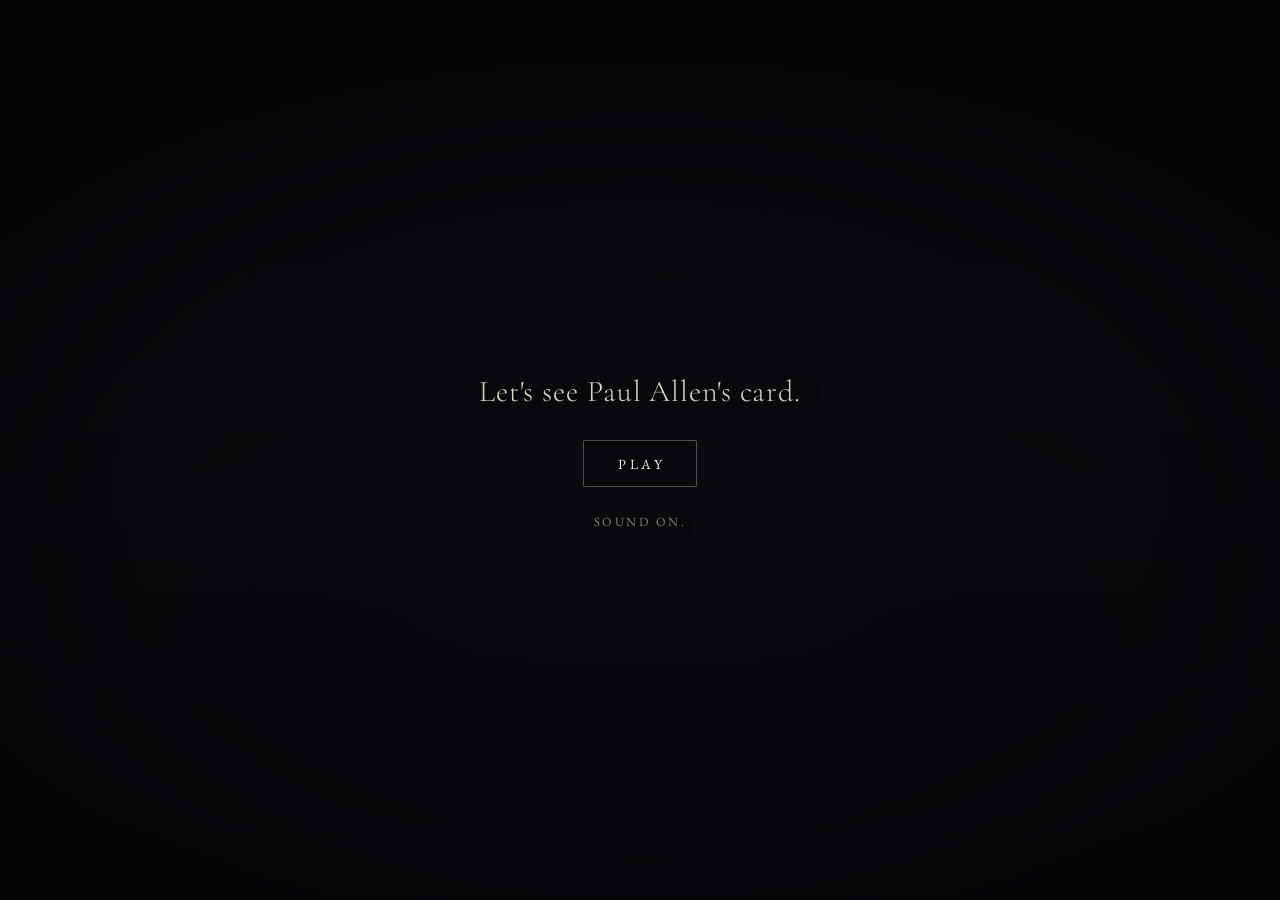
==== american-psycho/index.html @ 85da09e2 "feat: add american psycho card page under /american-psycho Co-authored-by: Cursor <cursoragent@curso" ====
<!doctype html>
<html lang="en">
  <head>
    <meta charset="utf-8" />
    <meta name="viewport" content="width=device-width, initial-scale=1, viewport-fit=cover" />

    <title>Tair Kaldybayev</title>
    <meta name="description" content="AI engineer and founder. One card, off-white, watermarked." />
    <meta name="theme-color" content="#0E0F12" />
    <meta name="color-scheme" content="dark" />

    <meta property="og:type" content="website" />
    <meta property="og:title" content="Tair Kaldybayev" />
    <meta property="og:description" content="AI engineer and founder. One card, off-white, watermarked." />
    <meta property="og:image" content="/american-psycho/og.png" />
    <meta property="og:image:width" content="1200" />
    <meta property="og:image:height" content="630" />
    <meta name="twitter:card" content="summary_large_image" />
    <meta name="twitter:title" content="Tair Kaldybayev" />
    <meta name="twitter:description" content="AI engineer and founder. One card, off-white, watermarked." />
    <meta name="twitter:image" content="/american-psycho/og.png" />

    <link rel="icon" href="/american-psycho/favicon.svg" type="image/svg+xml" />

    <!-- Self-hosted, latin subset. Preloaded so type never swaps mid-reveal. -->
    <link
      rel="preload"
      href="/american-psycho/fonts/cormorant-garamond-300-latin.woff2"
      as="font"
      type="font/woff2"
      crossorigin
    />
    <link
      rel="preload"
      href="/american-psycho/fonts/eb-garamond-latin.woff2"
      as="font"
      type="font/woff2"
      crossorigin
    />
    <link rel="preload" href="/american-psycho/media/office-plate.jpg" as="image" />

    <script type="module" crossorigin src="/american-psycho/assets/index-C55fyS6_.js"></script>
    <link rel="stylesheet" crossorigin href="/american-psycho/assets/style-DKvbEZ5T.css">
  </head>

  <!-- data-state is the only thing JS toggles on <body>:
       boot | gate | film | reveal | settle | idle -->
  <body data-state="boot">
    <a class="skip-link" href="#card-figure">Skip to the card</a>

    <main class="stage">
      <!-- The room. Original footage, shot for this page: an empty boardroom
           table at dusk. The film hands over to a defocused still of its own
           last frame once the card takes the centre. -->
      <div class="scene" aria-hidden="true">
        <!-- src is assigned by main.js, never here: a repeat visit, a
             reduced-motion visitor, or the OG renderer must never pay 3.5 MB
             for a film they are not going to watch. -->
        <video
          class="scene__film"
          id="film"
          playsinline
          preload="auto"
          disablepictureinpicture
          poster="/american-psycho/media/office-poster.jpg"
          data-src="/media/scene.mp4"
        ></video>
        <div class="scene__plate"></div>
        <div class="scene__grade"></div>
      </div>

      <div class="table">
        <!-- Decoy cards. Deliberately unreadable: geometry only, no words, ever. -->
        <div class="deck" id="deck" aria-hidden="true"></div>

        <figure class="card-wrap" id="card-figure">
          <div class="card-cast" aria-hidden="true"></div>

          <div class="card" id="card">
            <!-- Flattened layer: stock, texture, watermark, glare. Clipped to the card. -->
            <div class="card__stock" aria-hidden="true">
              <span class="card__mottle"></span>
              <span class="card__grain"></span>
              <span class="card__sheen"></span>
              <span class="card__bounce"></span>
              <span class="card__monogram" data-card="monogram"></span>
              <span class="card__grade"></span>
              <span class="card__glare"></span>
            </div>

            <!-- 3D layer: the printed matter, parallaxing above the stock. -->
            <div class="card__content" aria-hidden="true">
              <div class="layer layer--head">
                <p class="card__name" data-card="name"></p>
                <p class="card__title" data-card="title"></p>
              </div>
              <div class="layer layer--rule"><span class="card__rule"></span></div>
              <div class="layer layer--details">
                <ul class="card__details" data-card="details"></ul>
              </div>
              <div class="layer layer--mark">
                <span class="card__mark" data-card="mark"></span>
              </div>
            </div>
          </div>

          <figcaption class="visually-hidden" data-card="caption"></figcaption>
        </figure>
      </div>

      <p class="caption" id="caption" aria-live="polite" aria-atomic="true">
        <span class="caption__line" id="caption-line"></span>
      </p>

      <nav class="contact" id="contact" aria-label="Contact"></nav>
    </main>

    <!-- The gate. Browsers block autoplay; the click is the permission grant. -->
    <section class="gate" id="gate">
      <p class="gate__line">Let's see Paul Allen's card.</p>
      <button class="gate__button" id="gate-button" type="button">
        <span class="gate__button-label">Play</span>
      </button>
      <p class="gate__note" id="gate-note">Sound on.</p>
    </section>

    <button class="corner corner--skip" id="skip" type="button" hidden>Skip</button>
    <button class="corner corner--replay" id="replay" type="button" hidden>Replay</button>
    <button class="corner corner--sound" id="soundcheck" type="button" hidden>Play voiceover</button>

    <div class="crossfade" id="crossfade" aria-hidden="true"></div>

    <audio id="vo" preload="auto">
      <source src="/american-psycho/audio/vo.m4a" type="audio/mp4" />
    </audio>

    <!--
      No-JS fallback only. The live card is rendered from the CARD object in
      src/main.js — that is the single place to edit these details.
    -->
    <noscript>
      <div class="noscript-card">
        <h1>Tair Kaldybayev</h1>
        <p>AI Engineer &amp; Founder</p>
        <p>Qaldy AI &middot; Astana, KZ</p>
        <p>
          <a href="https://tairqaldy.xyz" rel="noopener">tairqaldy.xyz</a> &middot;
          <a href="https://github.com/tairqaldy" rel="noopener">github.com/tairqaldy</a>
        </p>
      </div>
    </noscript>
  </body>
</html>
---- american-psycho/assets/style-DKvbEZ5T.css ----
:root{--stage: #0e0f12;--stage-vig: #05060700;--card: #f2ede2;--card-top: #f9f5ed;--card-edge: #d9d1be;--card-edge-2: #cfc6b1;--card-edge-3: #c4baa4;--card-edge-lo: #b9af98;--ink: #16130f;--ink-soft: #6a6153;--ink-faint: #a79c86;--rule: #c9bfa8;--press-hi: rgba(255, 255, 255, .95);--press-lo: rgba(70, 58, 40, .42);--bounce-warm: rgba(255, 192, 128, .42);--bounce-cool: rgba(150, 178, 210, .28);--e-out: cubic-bezier(.16, 1, .3, 1);--e-land: cubic-bezier(.34, 1.4, .64, 1);--cw: clamp(300px, 74vw, 540px);--ch: calc(var(--cw) / 3.5 * 2);--u: calc(var(--cw) / 540);--radius: 3px;--f-display: "Cormorant Garamond", "Iowan Old Style", "Palatino Linotype", Palatino, "Times New Roman", serif;--f-text: "EB Garamond", "Iowan Old Style", "Palatino Linotype", Palatino, "Times New Roman", serif;--stage-ink: #9a9384;--stage-ink-hi: #ded6c4;--t-caption-in: .25s;--t-caption-out: .18s;--t-crossfade: .2s;--t-handover: 1.1s}@font-face{font-family:Cormorant Garamond;font-style:normal;font-weight:300;font-display:block;src:url(/american-psycho/fonts/cormorant-garamond-300-latin.woff2) format("woff2");unicode-range:U+0000-00FF,U+0131,U+0152-0153,U+02BB-02BC,U+02C6,U+02DA,U+02DC,U+0304,U+0308,U+0329,U+2000-206F,U+20AC,U+2122,U+2191,U+2193,U+2212,U+2215,U+FEFF,U+FFFD}@font-face{font-family:EB Garamond;font-style:normal;font-weight:400 500;font-display:block;src:url(/american-psycho/fonts/eb-garamond-latin.woff2) format("woff2");unicode-range:U+0000-00FF,U+0131,U+0152-0153,U+02BB-02BC,U+02C6,U+02DA,U+02DC,U+0304,U+0308,U+0329,U+2000-206F,U+20AC,U+2122,U+2191,U+2193,U+2212,U+2215,U+FEFF,U+FFFD}*,*:before,*:after{box-sizing:border-box}html,body{height:100%}body{margin:0;overflow:hidden;background:var(--stage);color:var(--stage-ink);font-family:var(--f-text);font-size:16px;-webkit-font-smoothing:antialiased;text-rendering:optimizeLegibility}:focus-visible{outline:2px solid var(--card);outline-offset:3px;border-radius:1px}.visually-hidden{position:absolute;width:1px;height:1px;margin:-1px;padding:0;overflow:hidden;clip:rect(0 0 0 0);clip-path:inset(50%);white-space:nowrap;border:0}.skip-link{position:absolute;left:50%;top:0;translate:-50% -120%;z-index:60;padding:10px 18px;background:var(--card);color:var(--ink);font-size:14px;text-decoration:none;border-radius:2px}.skip-link:focus-visible{translate:-50% 12px}.scene{position:fixed;inset:0;z-index:0;overflow:hidden;background:#0a0b0e}.scene__film,.scene__plate,.scene__grade{position:absolute;inset:0;pointer-events:none}.scene__film{width:100%;height:100%;object-fit:cover;object-position:center 58%;opacity:0;transition:opacity var(--t-handover) var(--e-out),filter var(--t-handover) var(--e-out),transform var(--t-handover) var(--e-out)}.scene__plate{display:none}.scene__grade{background:radial-gradient(64% 52% at 50% 56%,#0000,#06070980 66%,#030406eb),linear-gradient(to bottom,#08090c9e,#08090c0f 42%,#050609ad)}.scene__grade:after{content:"";position:absolute;inset:0;background:radial-gradient(44% 38% at 50% 50%,#04050829,#030407a3);opacity:0;transition:opacity var(--t-handover) var(--e-out)}body[data-state=settle] .scene__grade:after,body[data-state=idle] .scene__grade:after{opacity:1}body[data-state=boot] .scene__plate,body[data-state=gate] .scene__plate{opacity:.42}body[data-state=film] .scene__film,body[data-state=reveal] .scene__film{opacity:1}body[data-state=settle] .scene__film,body[data-state=idle] .scene__film{opacity:1;filter:blur(15px) saturate(.95);transform:scale(1.14)}body.filmless .scene__film{display:none}body.filmless[data-state=film] .scene__plate,body.filmless[data-state=reveal] .scene__plate{opacity:1}.stage{position:fixed;inset:0;display:grid;place-items:center}.table{position:relative;z-index:2;width:var(--cw);height:var(--ch);display:grid;place-items:center;translate:0 clamp(40px,10vh,104px);transition:translate .9s var(--e-out)}body[data-state=settle] .table,body[data-state=idle] .table{translate:0 0}body[data-state=settle] .table{transition-delay:.6s}body[data-state=boot] .card-wrap,body[data-state=gate] .card-wrap{opacity:0}body[data-state=film],body[data-state=reveal]{--present: .92}body[data-state=settle],body[data-state=idle],body[data-state=gate],body[data-state=boot]{--present: 1}body[data-state=idle] .deck{display:none}.caption{position:fixed;left:0;right:0;bottom:max(7vh,58px);z-index:3;margin:0;text-align:center;pointer-events:none;padding:0 24px}.caption__line{display:inline-block;font-family:var(--f-text);font-weight:400;font-size:clamp(15px,2.1vw,19px);letter-spacing:.14em;color:#cfc6b1;text-shadow:0 1px 14px rgba(0,0,0,.85),0 0 40px rgba(0,0,0,.7);opacity:0;translate:0 4px;transition:opacity var(--t-caption-out) var(--e-out),translate var(--t-caption-out) var(--e-out)}.caption__line.is-on{opacity:1;translate:0 0;transition-duration:var(--t-caption-in)}.contact{position:absolute;left:0;right:0;top:calc(50% + var(--ch) / 2 + 40px);z-index:3;display:flex;gap:clamp(16px,3vw,30px);justify-content:center;flex-wrap:wrap;padding:0 24px;opacity:0;translate:0 6px;pointer-events:none;transition:opacity .7s var(--e-out),translate .7s var(--e-out)}body[data-state=idle] .contact{opacity:1;translate:0 0;pointer-events:auto}body.has-caption .contact{opacity:0;pointer-events:none;transition-duration:var(--t-caption-in)}.contact a{font-family:var(--f-text);font-size:clamp(11px,2.9vw,13px);letter-spacing:clamp(.14em,.6vw,.22em);text-transform:uppercase;color:var(--stage-ink);text-decoration:none;padding:6px 2px;border-bottom:1px solid transparent;text-shadow:0 1px 12px rgba(0,0,0,.8);transition:color .26s var(--e-out),border-color .26s var(--e-out)}.contact a:hover,.contact a:focus-visible{color:var(--stage-ink-hi);border-bottom-color:#ded6c473}.gate{position:fixed;inset:0;z-index:20;display:grid;place-content:center;justify-items:center;gap:26px;padding:24px;text-align:center;opacity:1;transition:opacity .42s var(--e-out)}body:not([data-state=gate]) .gate{opacity:0;pointer-events:none;visibility:hidden;transition:opacity .42s var(--e-out),visibility 0s linear .42s}body[data-state=boot] .gate{opacity:0;transition:none}.gate__line{margin:0;max-width:26ch;font-family:var(--f-display);font-weight:300;font-size:clamp(21px,3.4vw,30px);line-height:1.45;letter-spacing:.03em;color:var(--stage-ink-hi);text-shadow:0 2px 24px rgba(0,0,0,.9)}.gate__button{appearance:none;cursor:pointer;background:#0a0b0e59;border:1px solid rgba(222,214,196,.34);border-radius:2px;color:var(--card);font-family:var(--f-text);font-size:14px;letter-spacing:.26em;text-transform:uppercase;padding:14px 30px 13px 34px;backdrop-filter:blur(3px);transition:background-color .3s var(--e-out),border-color .3s var(--e-out),color .3s var(--e-out)}.gate__button:hover,.gate__button:focus-visible{background:#f2ede217;border-color:#f2ede29e}.gate__button[data-busy=true]{cursor:progress;color:var(--stage-ink)}.gate__note{margin:0;font-size:12.5px;letter-spacing:.2em;text-transform:uppercase;color:#9a9384d9;text-shadow:0 1px 14px rgba(0,0,0,.9)}.corner{position:fixed;z-index:30;appearance:none;cursor:pointer;background:transparent;border:0;padding:10px 12px;font-family:var(--f-text);font-size:12px;letter-spacing:.24em;text-transform:uppercase;color:#9a93848c;text-shadow:0 1px 12px rgba(0,0,0,.85);transition:color .26s var(--e-out),opacity .4s var(--e-out)}.corner:hover,.corner:focus-visible{color:var(--stage-ink-hi)}.corner[hidden]{display:none}.corner--skip,.corner--replay{right:max(14px,env(safe-area-inset-right));bottom:max(14px,env(safe-area-inset-bottom))}.corner--sound{left:max(14px,env(safe-area-inset-left));bottom:max(14px,env(safe-area-inset-bottom))}.crossfade{position:fixed;inset:0;z-index:50;background:#06070a;opacity:0;pointer-events:none;transition:opacity var(--t-crossfade) linear}body.crossing .crossfade{opacity:1}.noscript-card{position:fixed;inset:0;display:grid;place-content:center;text-align:center;gap:8px;color:var(--card);font-family:var(--f-text);letter-spacing:.14em;z-index:70;background:var(--stage)}.noscript-card h1{font-family:var(--f-display);font-weight:300;letter-spacing:.28em;text-transform:uppercase;font-size:26px;margin:0 0 4px}.noscript-card p{margin:0;font-size:13px;text-transform:uppercase;color:var(--stage-ink)}.noscript-card a{color:var(--stage-ink-hi)}@media(prefers-reduced-motion:reduce){*,*:before,*:after{animation-duration:1ms!important;animation-iteration-count:1!important;transition-duration:1ms!important;scroll-behavior:auto!important}.caption__line{translate:none}.table{translate:0 0}.scene__film{display:none}}.card-wrap{--rx: 0;--ry: 0;--mag: 0;--scale: 1;--gx: 50%;--gy: 22%;position:relative;z-index:2;width:var(--cw);height:var(--ch);margin:0;scale:var(--present, 1);transition:scale .9s var(--e-out)}body[data-state=settle] .card-wrap{transition-delay:.6s}.card-cast{position:absolute;left:50%;top:50%;width:108%;height:104%;margin:-52% 0 0 -54%;z-index:0;pointer-events:none;border-radius:50%;background:radial-gradient(52% 48% at 50% 50%,#000000b8,#0000006b 46%,#0000 74%);filter:blur(calc(16px + var(--mag) * 8px));opacity:calc(.62 + var(--mag) * .16);transform:translate(calc(var(--ry) * -1.1px),calc(16px + var(--rx) * 1.1px))}.card{--edge-dx: calc(var(--ry) * -.07px);--edge-dy: calc(var(--rx) * .07px);position:relative;z-index:1;width:100%;height:100%;border-radius:var(--radius);background:linear-gradient(158deg,var(--card-top) 0%,var(--card) 56%,#e9e2d3 100%);transform-style:preserve-3d;transform:perspective(1400px) rotateX(calc(var(--rx) * 1deg)) rotateY(calc(var(--ry) * 1deg)) scale(var(--scale));box-shadow:calc(var(--edge-dx) * 1) calc(1px + var(--edge-dy) * 1) 0 0 var(--card-edge),calc(var(--edge-dx) * 2) calc(2px + var(--edge-dy) * 2) 0 0 var(--card-edge),calc(var(--edge-dx) * 3) calc(3px + var(--edge-dy) * 3) 0 0 var(--card-edge-2),calc(var(--edge-dx) * 4) calc(4px + var(--edge-dy) * 4) 0 0 var(--card-edge-3),calc(var(--edge-dx) * 5) calc(5px + var(--edge-dy) * 5) 0 0 var(--card-edge-lo),calc(var(--ry) * -.35px) calc(7px + var(--rx) * .35px) 14px -5px #0404068c,calc(var(--ry) * -.9px) calc(20px + var(--rx) * .9px) calc(34px + var(--mag) * 24px) -8px #03030599}.card.is-tilting{will-change:transform}.card__stock{position:absolute;inset:0;border-radius:var(--radius);overflow:hidden;pointer-events:none}.card__stock>*{position:absolute;inset:0;display:block}.card__stock:after{content:"";position:absolute;inset:0;border-radius:var(--radius);box-shadow:inset 0 1px #ffffff9e,inset 1px 0 #ffffff4d,inset -1px 0 #7a6a5024,inset 0 -1px #7a6a5033,inset 0 0 22px #7a6a5012;pointer-events:none}.card__mottle{background:radial-gradient(40% 54% at 20% 26%,rgba(146,128,96,.07),transparent 70%),radial-gradient(46% 42% at 80% 70%,rgba(146,128,96,.06),transparent 72%),radial-gradient(54% 46% at 8% 84%,rgba(138,121,92,.05),transparent 74%),radial-gradient(34% 40% at 66% 12%,rgba(150,132,100,.045),transparent 70%);mix-blend-mode:multiply}.card__grain{background-image:url("data:image/svg+xml,%3Csvg%20xmlns%3D%27http%3A%2F%2Fwww.w3.org%2F2000%2Fsvg%27%20width%3D%27220%27%20height%3D%27220%27%3E%3Cfilter%20id%3D%27n%27%3E%3CfeTurbulence%20type%3D%27fractalNoise%27%20baseFrequency%3D%270.8%27%20numOctaves%3D%273%27%20stitchTiles%3D%27stitch%27%2F%3E%3CfeColorMatrix%20type%3D%27saturate%27%20values%3D%270%27%2F%3E%3C%2Ffilter%3E%3Crect%20width%3D%27100%25%27%20height%3D%27100%25%27%20filter%3D%27url(%23n)%27%2F%3E%3C%2Fsvg%3E");background-size:220px 220px;opacity:.05;mix-blend-mode:multiply}.card__sheen{background:radial-gradient(118% 92% at 15% 4%,#ffffffd9,#fff0 56%);opacity:.5}.card__bounce{background:radial-gradient(74% 96% at 50% 124%,var(--bounce-warm),transparent 58%),radial-gradient(92% 74% at 8% -14%,var(--bounce-cool),transparent 56%);mix-blend-mode:screen;opacity:calc(.18 + var(--mag) * .12)}.card__grade{background:linear-gradient(172deg,#2c2a323d,#2c2a3230 44%,#261c101f);mix-blend-mode:multiply}.card__monogram{inset:50% auto auto 50%;width:auto;height:auto;transform:translate(-50%,-50%) rotate(-18deg);font-family:var(--f-display);font-weight:300;font-size:calc(164 * var(--u));line-height:1;letter-spacing:.06em;color:var(--ink);opacity:calc(.011 + var(--mag) * .045);mix-blend-mode:multiply;white-space:nowrap;user-select:none}.card__glare{background:radial-gradient(circle at var(--gx) var(--gy),rgba(255,255,255,.5),rgba(255,255,255,0) 45%);mix-blend-mode:soft-light;opacity:calc(var(--mag) * .9)}.card__content{position:absolute;inset:0;padding:calc(26 * var(--u)) calc(36 * var(--u)) calc(24 * var(--u));display:flex;flex-direction:column;align-items:center;transform-style:preserve-3d;pointer-events:none}.layer{transform-style:preserve-3d;width:100%}.layer--head{transform:translateZ(14px);margin-top:calc(50 * var(--u));text-align:center}.layer--rule{transform:translateZ(10px);margin-top:calc(18 * var(--u));text-align:center}.layer--details{transform:translateZ(6px);margin-top:auto}.layer--mark{transform:translateZ(6px);text-align:right;margin-top:calc(11 * var(--u))}.card__name{margin:0;font-family:var(--f-display);font-weight:300;font-size:calc(22 * var(--u));text-transform:uppercase;letter-spacing:.28em;text-indent:.28em;line-height:1.1;color:var(--ink);text-shadow:0 1px 0 var(--press-hi),0 1.5px 1px rgba(255,255,255,.3),0 -1px 0 var(--press-lo),0 -1.5px 2px rgba(70,58,40,.3)}.card__title{margin:calc(9 * var(--u)) 0 0;font-family:var(--f-text);font-weight:500;font-size:calc(9 * var(--u));text-transform:uppercase;letter-spacing:.34em;text-indent:.34em;line-height:1.2;color:var(--ink-soft);text-shadow:0 .5px 0 var(--press-hi),0 -.5px 0 rgba(70,58,40,.34)}.card__rule{display:inline-block;width:calc(var(--cw) * .32);height:1px;background:var(--rule);box-shadow:0 1px #ffffff80,0 -.5px #463a2838}.card__details{list-style:none;margin:0;padding:0;display:grid;grid-template-columns:1fr 1fr;gap:calc(7 * var(--u)) calc(18 * var(--u))}.card__details li{font-family:var(--f-text);font-weight:400;font-size:calc(7.5 * var(--u));letter-spacing:.2em;line-height:1.2;color:var(--ink-soft);text-transform:uppercase;text-shadow:0 .5px 0 var(--press-hi),0 -.5px 0 rgba(70,58,40,.26);white-space:nowrap}.card__details li:nth-child(2n){text-align:right}.card__mark{font-family:var(--f-text);font-weight:400;font-size:calc(6 * var(--u));letter-spacing:.3em;color:var(--ink-faint);text-transform:uppercase;text-shadow:0 .5px 0 rgba(255,255,255,.75)}body.dealing .card-wrap{animation:card-in .9s var(--e-out) 5.5s both}body.dealing .card__name{animation:letters-in .9s var(--e-out) 5.5s both}body.dealing .card__title{animation:letters-in-sm .8s var(--e-out) 5.75s both}body.dealing .layer--rule,body.dealing .layer--details,body.dealing .layer--mark{animation:ink-in .7s var(--e-out) 5.9s both}@keyframes card-in{0%{opacity:0;translate:0 92px;filter:blur(12px)}to{opacity:1;translate:0 0;filter:blur(0)}}@keyframes letters-in{0%{opacity:0;letter-spacing:.6em;text-indent:.6em}to{opacity:1;letter-spacing:.28em;text-indent:.28em}}@keyframes letters-in-sm{0%{opacity:0;letter-spacing:.62em;text-indent:.62em}to{opacity:1;letter-spacing:.34em;text-indent:.34em}}@keyframes ink-in{0%{opacity:0}to{opacity:1}}.deck{position:absolute;inset:0;z-index:1;pointer-events:none}.decoy{position:absolute;inset:0;opacity:0}.decoy__body{position:absolute;inset:0;border-radius:var(--radius);background:linear-gradient(158deg,var(--card-top),var(--card) 58%,#e4ddcd);box-shadow:inset 0 1px #ffffff80,0 1px 0 var(--card-edge),0 2px 0 var(--card-edge-2),0 3px 0 var(--card-edge-3),0 4px 0 var(--card-edge-lo),0 16px 30px -10px #030305a8;padding:calc(30 * var(--u)) calc(36 * var(--u)) calc(24 * var(--u));display:flex;flex-direction:column;align-items:center}.decoy__body:after{content:"";position:absolute;inset:0;border-radius:var(--radius);background:linear-gradient(172deg,#2c2a3257,#2c2a3242 44%,#261c102e);mix-blend-mode:multiply;pointer-events:none}.decoy .bar{display:block;height:calc(4 * var(--u));border-radius:1px;background:var(--ink-soft);opacity:.55}.decoy .bar--name{height:calc(9 * var(--u));width:46%;margin-top:calc(42 * var(--u));opacity:.72}.decoy .bar--title{width:30%;height:calc(4 * var(--u));margin-top:calc(12 * var(--u))}.decoy .bar--rule{width:calc(var(--cw) * .32);height:1px;background:var(--rule);opacity:1;margin-top:calc(16 * var(--u))}.decoy .decoy__grid{margin-top:auto;width:100%;display:grid;grid-template-columns:1fr 1fr;gap:calc(8 * var(--u)) calc(18 * var(--u))}.decoy .decoy__grid .bar{height:calc(3.5 * var(--u))}.decoy .decoy__grid .bar:nth-child(1){width:52%}.decoy .decoy__grid .bar:nth-child(2){width:46%;justify-self:end}.decoy .decoy__grid .bar:nth-child(3){width:68%}.decoy .decoy__grid .bar:nth-child(4){width:74%;justify-self:end}body.dealing .decoy[data-i="1"]{animation:deal-left .64s var(--e-land) .3s both}body.dealing .decoy[data-i="2"]{animation:deal-right .64s var(--e-land) 1.1s both}body.dealing .decoy[data-i="3"]{animation:deal-bottom .64s var(--e-land) 1.9s both}body.dealing .decoy[data-i="4"]{animation:deal-top .64s var(--e-land) 2.7s both}body.dealing .decoy__body{animation:decoy-out .6s var(--e-out) 8s both}@keyframes deal-left{0%{opacity:0;transform:translate3d(-78vw,-6%,0) rotate(-26deg) scale(1.04);filter:blur(10px)}55%{opacity:1}to{opacity:1;transform:translate3d(-13%,-7%,0) rotate(-8deg) scale(1);filter:blur(6px)}}@keyframes deal-right{0%{opacity:0;transform:translate3d(78vw,4%,0) rotate(24deg) scale(1.04);filter:blur(10px)}55%{opacity:1}to{opacity:1;transform:translate3d(12%,-3%,0) rotate(5deg) scale(1);filter:blur(5px)}}@keyframes deal-bottom{0%{opacity:0;transform:translate3d(6%,90vh,0) rotate(-14deg) scale(1.04);filter:blur(10px)}55%{opacity:1}to{opacity:1;transform:translate3d(-5%,6%,0) rotate(-3deg) scale(1);filter:blur(4px)}}@keyframes deal-top{0%{opacity:0;transform:translate3d(-4%,-90vh,0) rotate(16deg) scale(1.04);filter:blur(10px)}55%{opacity:1}to{opacity:1;transform:translate3d(4%,3%,0) rotate(2deg) scale(1);filter:blur(3px)}}@keyframes decoy-out{0%{opacity:1;translate:0 0}to{opacity:0;translate:0 40px}}@media(prefers-reduced-motion:reduce){.card{box-shadow:inset 0 1px #ffffff80,0 1px 0 var(--card-edge),0 2px 0 var(--card-edge),0 3px 0 var(--card-edge-2),0 4px 0 var(--card-edge-3),0 5px 0 var(--card-edge-lo),0 8px 18px -6px #04040680,0 26px 44px -10px #0303059e}}
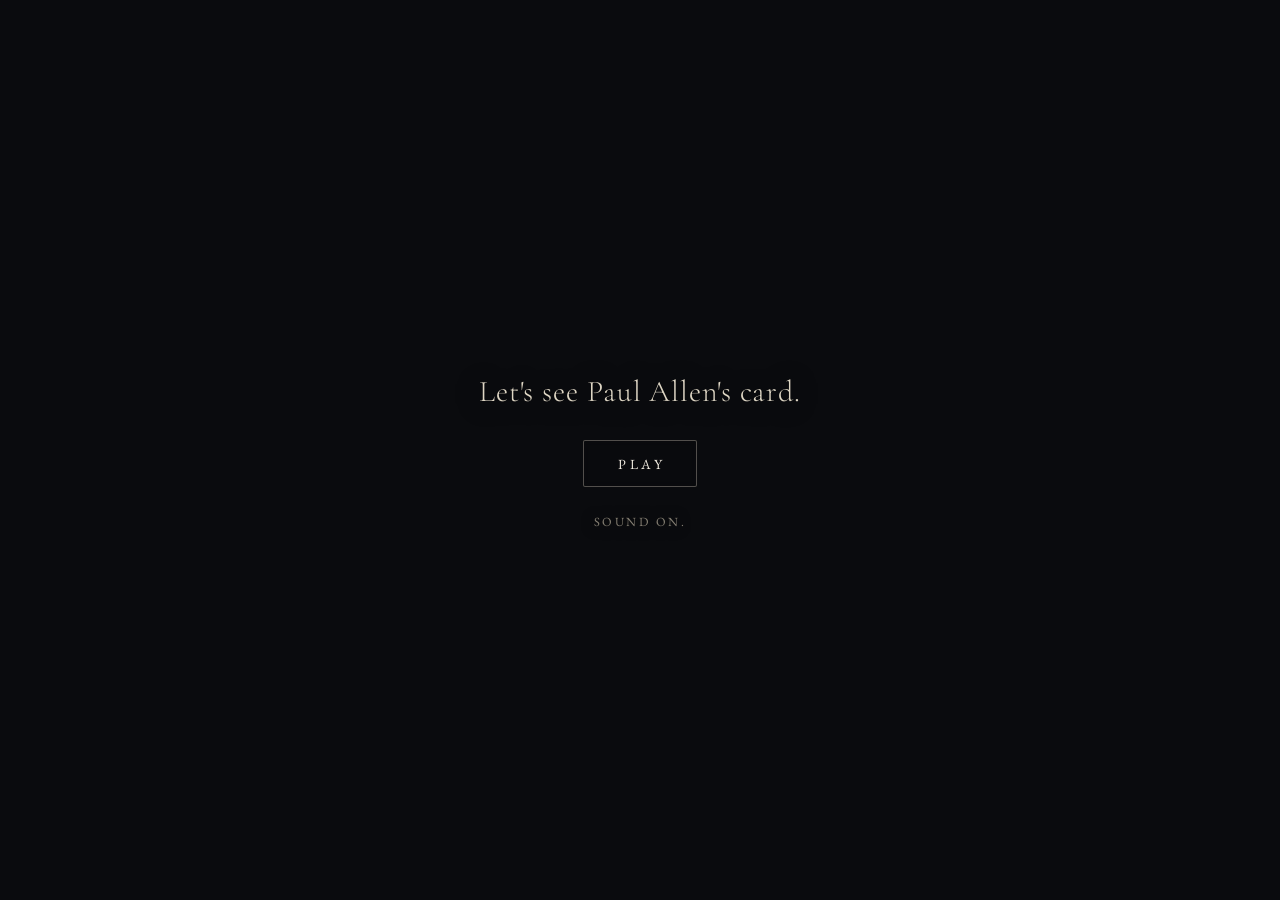
==== commit b5ff76df: "fix: remove decoy cards and wait for full video playthrough Co-authored-by: Cursor <cursoragent@curs" ====
--- a/american-psycho/index.html
+++ b/american-psycho/index.html
@@ -39,8 +39,8 @@
     />
     <link rel="preload" href="/american-psycho/media/office-plate.jpg" as="image" />
 
-    <script type="module" crossorigin src="/american-psycho/assets/index-C55fyS6_.js"></script>
-    <link rel="stylesheet" crossorigin href="/american-psycho/assets/style-DKvbEZ5T.css">
+    <script type="module" crossorigin src="/american-psycho/assets/index-B32wfR-J.js"></script>
+    <link rel="stylesheet" crossorigin href="/american-psycho/assets/style-C6-Zu07T.css">
   </head>
 
   <!-- data-state is the only thing JS toggles on <body>:
--- a/american-psycho/assets/style-C6-Zu07T.css
+++ b/american-psycho/assets/style-C6-Zu07T.css
@@ -0,0 +1 @@
+:root{--stage: #0e0f12;--stage-vig: #05060700;--card: #f2ede2;--card-top: #f9f5ed;--card-edge: #d9d1be;--card-edge-2: #cfc6b1;--card-edge-3: #c4baa4;--card-edge-lo: #b9af98;--ink: #16130f;--ink-soft: #6a6153;--ink-faint: #a79c86;--rule: #c9bfa8;--press-hi: rgba(255, 255, 255, .95);--press-lo: rgba(70, 58, 40, .42);--bounce-warm: rgba(255, 192, 128, .42);--bounce-cool: rgba(150, 178, 210, .28);--e-out: cubic-bezier(.16, 1, .3, 1);--e-land: cubic-bezier(.34, 1.4, .64, 1);--cw: clamp(300px, 74vw, 540px);--ch: calc(var(--cw) / 3.5 * 2);--u: calc(var(--cw) / 540);--radius: 3px;--f-display: "Cormorant Garamond", "Iowan Old Style", "Palatino Linotype", Palatino, "Times New Roman", serif;--f-text: "EB Garamond", "Iowan Old Style", "Palatino Linotype", Palatino, "Times New Roman", serif;--stage-ink: #9a9384;--stage-ink-hi: #ded6c4;--t-caption-in: .25s;--t-caption-out: .18s;--t-crossfade: .2s;--t-handover: 1.1s}@font-face{font-family:Cormorant Garamond;font-style:normal;font-weight:300;font-display:block;src:url(/american-psycho/fonts/cormorant-garamond-300-latin.woff2) format("woff2");unicode-range:U+0000-00FF,U+0131,U+0152-0153,U+02BB-02BC,U+02C6,U+02DA,U+02DC,U+0304,U+0308,U+0329,U+2000-206F,U+20AC,U+2122,U+2191,U+2193,U+2212,U+2215,U+FEFF,U+FFFD}@font-face{font-family:EB Garamond;font-style:normal;font-weight:400 500;font-display:block;src:url(/american-psycho/fonts/eb-garamond-latin.woff2) format("woff2");unicode-range:U+0000-00FF,U+0131,U+0152-0153,U+02BB-02BC,U+02C6,U+02DA,U+02DC,U+0304,U+0308,U+0329,U+2000-206F,U+20AC,U+2122,U+2191,U+2193,U+2212,U+2215,U+FEFF,U+FFFD}*,*:before,*:after{box-sizing:border-box}html,body{height:100%}body{margin:0;overflow:hidden;background:var(--stage);color:var(--stage-ink);font-family:var(--f-text);font-size:16px;-webkit-font-smoothing:antialiased;text-rendering:optimizeLegibility}:focus-visible{outline:2px solid var(--card);outline-offset:3px;border-radius:1px}.visually-hidden{position:absolute;width:1px;height:1px;margin:-1px;padding:0;overflow:hidden;clip:rect(0 0 0 0);clip-path:inset(50%);white-space:nowrap;border:0}.skip-link{position:absolute;left:50%;top:0;translate:-50% -120%;z-index:60;padding:10px 18px;background:var(--card);color:var(--ink);font-size:14px;text-decoration:none;border-radius:2px}.skip-link:focus-visible{translate:-50% 12px}.scene{position:fixed;inset:0;z-index:0;overflow:hidden;background:#0a0b0e}.scene__film,.scene__plate,.scene__grade{position:absolute;inset:0;pointer-events:none}.scene__film{width:100%;height:100%;object-fit:cover;object-position:center 58%;opacity:0;transition:opacity var(--t-handover) var(--e-out),filter var(--t-handover) var(--e-out),transform var(--t-handover) var(--e-out)}.scene__plate{display:none}.scene__grade{background:transparent;transition:background var(--t-handover) var(--e-out)}body[data-state=settle] .scene__grade,body[data-state=idle] .scene__grade{background:radial-gradient(64% 52% at 50% 56%,#0000,#06070980 66%,#030406eb),linear-gradient(to bottom,#08090c9e,#08090c0f 42%,#050609ad)}.scene__grade:after{content:"";position:absolute;inset:0;background:radial-gradient(44% 38% at 50% 50%,#04050829,#030407a3);opacity:0;transition:opacity var(--t-handover) var(--e-out)}body[data-state=settle] .scene__grade:after,body[data-state=idle] .scene__grade:after{opacity:1}body[data-state=boot] .scene__plate,body[data-state=gate] .scene__plate{opacity:.42}body[data-state=film] .scene__film,body[data-state=reveal] .scene__film{opacity:1}body[data-state=settle] .scene__film,body[data-state=idle] .scene__film{opacity:1;filter:blur(15px) saturate(.95);transform:scale(1.14)}body.filmless .scene__film{display:none}body.filmless[data-state=film] .scene__plate,body.filmless[data-state=reveal] .scene__plate{opacity:1}.stage{position:fixed;inset:0;display:grid;place-items:center}.table{position:relative;z-index:2;width:var(--cw);height:var(--ch);display:grid;place-items:center;translate:0 clamp(40px,10vh,104px);transition:translate .9s var(--e-out)}body[data-state=settle] .table,body[data-state=idle] .table{translate:0 0}body[data-state=settle] .table{transition-delay:.6s}body[data-state=boot] .card-wrap,body[data-state=gate] .card-wrap{opacity:0}body[data-state=film],body[data-state=reveal]{--present: .92}body[data-state=settle],body[data-state=idle],body[data-state=gate],body[data-state=boot]{--present: 1}body[data-state=idle] .deck{display:none}.caption{position:fixed;left:0;right:0;bottom:max(7vh,58px);z-index:3;margin:0;text-align:center;pointer-events:none;padding:0 24px}.caption__line{display:inline-block;font-family:var(--f-text);font-weight:400;font-size:clamp(15px,2.1vw,19px);letter-spacing:.14em;color:#cfc6b1;text-shadow:0 1px 14px rgba(0,0,0,.85),0 0 40px rgba(0,0,0,.7);opacity:0;translate:0 4px;transition:opacity var(--t-caption-out) var(--e-out),translate var(--t-caption-out) var(--e-out)}.caption__line.is-on{opacity:1;translate:0 0;transition-duration:var(--t-caption-in)}.contact{position:absolute;left:0;right:0;top:calc(50% + var(--ch) / 2 + 40px);z-index:3;display:flex;gap:clamp(16px,3vw,30px);justify-content:center;flex-wrap:wrap;padding:0 24px;opacity:0;translate:0 6px;pointer-events:none;transition:opacity .7s var(--e-out),translate .7s var(--e-out)}body[data-state=idle] .contact{opacity:1;translate:0 0;pointer-events:auto}body.has-caption .contact{opacity:0;pointer-events:none;transition-duration:var(--t-caption-in)}.contact a{font-family:var(--f-text);font-size:clamp(11px,2.9vw,13px);letter-spacing:clamp(.14em,.6vw,.22em);text-transform:uppercase;color:var(--stage-ink);text-decoration:none;padding:6px 2px;border-bottom:1px solid transparent;text-shadow:0 1px 12px rgba(0,0,0,.8);transition:color .26s var(--e-out),border-color .26s var(--e-out)}.contact a:hover,.contact a:focus-visible{color:var(--stage-ink-hi);border-bottom-color:#ded6c473}.gate{position:fixed;inset:0;z-index:20;display:grid;place-content:center;justify-items:center;gap:26px;padding:24px;text-align:center;opacity:1;transition:opacity .42s var(--e-out)}body:not([data-state=gate]) .gate{opacity:0;pointer-events:none;visibility:hidden;transition:opacity .42s var(--e-out),visibility 0s linear .42s}body[data-state=boot] .gate{opacity:0;transition:none}.gate__line{margin:0;max-width:26ch;font-family:var(--f-display);font-weight:300;font-size:clamp(21px,3.4vw,30px);line-height:1.45;letter-spacing:.03em;color:var(--stage-ink-hi);text-shadow:0 2px 24px rgba(0,0,0,.9)}.gate__button{appearance:none;cursor:pointer;background:#0a0b0e59;border:1px solid rgba(222,214,196,.34);border-radius:2px;color:var(--card);font-family:var(--f-text);font-size:14px;letter-spacing:.26em;text-transform:uppercase;padding:14px 30px 13px 34px;backdrop-filter:blur(3px);transition:background-color .3s var(--e-out),border-color .3s var(--e-out),color .3s var(--e-out)}.gate__button:hover,.gate__button:focus-visible{background:#f2ede217;border-color:#f2ede29e}.gate__button[data-busy=true]{cursor:progress;color:var(--stage-ink)}.gate__note{margin:0;font-size:12.5px;letter-spacing:.2em;text-transform:uppercase;color:#9a9384d9;text-shadow:0 1px 14px rgba(0,0,0,.9)}.corner{position:fixed;z-index:30;appearance:none;cursor:pointer;background:transparent;border:0;padding:10px 12px;font-family:var(--f-text);font-size:12px;letter-spacing:.24em;text-transform:uppercase;color:#9a93848c;text-shadow:0 1px 12px rgba(0,0,0,.85);transition:color .26s var(--e-out),opacity .4s var(--e-out)}.corner:hover,.corner:focus-visible{color:var(--stage-ink-hi)}.corner[hidden]{display:none}.corner--skip,.corner--replay{right:max(14px,env(safe-area-inset-right));bottom:max(14px,env(safe-area-inset-bottom))}.corner--sound{left:max(14px,env(safe-area-inset-left));bottom:max(14px,env(safe-area-inset-bottom))}.crossfade{position:fixed;inset:0;z-index:50;background:#06070a;opacity:0;pointer-events:none;transition:opacity var(--t-crossfade) linear}body.crossing .crossfade{opacity:1}.noscript-card{position:fixed;inset:0;display:grid;place-content:center;text-align:center;gap:8px;color:var(--card);font-family:var(--f-text);letter-spacing:.14em;z-index:70;background:var(--stage)}.noscript-card h1{font-family:var(--f-display);font-weight:300;letter-spacing:.28em;text-transform:uppercase;font-size:26px;margin:0 0 4px}.noscript-card p{margin:0;font-size:13px;text-transform:uppercase;color:var(--stage-ink)}.noscript-card a{color:var(--stage-ink-hi)}@media(prefers-reduced-motion:reduce){*,*:before,*:after{animation-duration:1ms!important;animation-iteration-count:1!important;transition-duration:1ms!important;scroll-behavior:auto!important}.caption__line{translate:none}.table{translate:0 0}.scene__film{display:none}}.card-wrap{--rx: 0;--ry: 0;--mag: 0;--scale: 1;--gx: 50%;--gy: 22%;position:relative;z-index:2;width:var(--cw);height:var(--ch);margin:0;scale:var(--present, 1);transition:scale .9s var(--e-out)}body[data-state=settle] .card-wrap{transition-delay:.6s}.card-cast{position:absolute;left:50%;top:50%;width:108%;height:104%;margin:-52% 0 0 -54%;z-index:0;pointer-events:none;border-radius:50%;background:radial-gradient(52% 48% at 50% 50%,#000000b8,#0000006b 46%,#0000 74%);filter:blur(calc(16px + var(--mag) * 8px));opacity:calc(.62 + var(--mag) * .16);transform:translate(calc(var(--ry) * -1.1px),calc(16px + var(--rx) * 1.1px))}.card{--edge-dx: calc(var(--ry) * -.07px);--edge-dy: calc(var(--rx) * .07px);position:relative;z-index:1;width:100%;height:100%;border-radius:var(--radius);background:linear-gradient(158deg,var(--card-top) 0%,var(--card) 56%,#e9e2d3 100%);transform-style:preserve-3d;transform:perspective(1400px) rotateX(calc(var(--rx) * 1deg)) rotateY(calc(var(--ry) * 1deg)) scale(var(--scale));box-shadow:calc(var(--edge-dx) * 1) calc(1px + var(--edge-dy) * 1) 0 0 var(--card-edge),calc(var(--edge-dx) * 2) calc(2px + var(--edge-dy) * 2) 0 0 var(--card-edge),calc(var(--edge-dx) * 3) calc(3px + var(--edge-dy) * 3) 0 0 var(--card-edge-2),calc(var(--edge-dx) * 4) calc(4px + var(--edge-dy) * 4) 0 0 var(--card-edge-3),calc(var(--edge-dx) * 5) calc(5px + var(--edge-dy) * 5) 0 0 var(--card-edge-lo),calc(var(--ry) * -.35px) calc(7px + var(--rx) * .35px) 14px -5px #0404068c,calc(var(--ry) * -.9px) calc(20px + var(--rx) * .9px) calc(34px + var(--mag) * 24px) -8px #03030599}.card.is-tilting{will-change:transform}.card__stock{position:absolute;inset:0;border-radius:var(--radius);overflow:hidden;pointer-events:none}.card__stock>*{position:absolute;inset:0;display:block}.card__stock:after{content:"";position:absolute;inset:0;border-radius:var(--radius);box-shadow:inset 0 1px #ffffff9e,inset 1px 0 #ffffff4d,inset -1px 0 #7a6a5024,inset 0 -1px #7a6a5033,inset 0 0 22px #7a6a5012;pointer-events:none}.card__mottle{background:radial-gradient(40% 54% at 20% 26%,rgba(146,128,96,.07),transparent 70%),radial-gradient(46% 42% at 80% 70%,rgba(146,128,96,.06),transparent 72%),radial-gradient(54% 46% at 8% 84%,rgba(138,121,92,.05),transparent 74%),radial-gradient(34% 40% at 66% 12%,rgba(150,132,100,.045),transparent 70%);mix-blend-mode:multiply}.card__grain{background-image:url("data:image/svg+xml,%3Csvg%20xmlns%3D%27http%3A%2F%2Fwww.w3.org%2F2000%2Fsvg%27%20width%3D%27220%27%20height%3D%27220%27%3E%3Cfilter%20id%3D%27n%27%3E%3CfeTurbulence%20type%3D%27fractalNoise%27%20baseFrequency%3D%270.8%27%20numOctaves%3D%273%27%20stitchTiles%3D%27stitch%27%2F%3E%3CfeColorMatrix%20type%3D%27saturate%27%20values%3D%270%27%2F%3E%3C%2Ffilter%3E%3Crect%20width%3D%27100%25%27%20height%3D%27100%25%27%20filter%3D%27url(%23n)%27%2F%3E%3C%2Fsvg%3E");background-size:220px 220px;opacity:.05;mix-blend-mode:multiply}.card__sheen{background:radial-gradient(118% 92% at 15% 4%,#ffffffd9,#fff0 56%);opacity:.5}.card__bounce{background:radial-gradient(74% 96% at 50% 124%,var(--bounce-warm),transparent 58%),radial-gradient(92% 74% at 8% -14%,var(--bounce-cool),transparent 56%);mix-blend-mode:screen;opacity:calc(.18 + var(--mag) * .12)}.card__grade{background:linear-gradient(172deg,#2c2a323d,#2c2a3230 44%,#261c101f);mix-blend-mode:multiply}.card__monogram{inset:50% auto auto 50%;width:auto;height:auto;transform:translate(-50%,-50%) rotate(-18deg);font-family:var(--f-display);font-weight:300;font-size:calc(164 * var(--u));line-height:1;letter-spacing:.06em;color:var(--ink);opacity:calc(.011 + var(--mag) * .045);mix-blend-mode:multiply;white-space:nowrap;user-select:none}.card__glare{background:radial-gradient(circle at var(--gx) var(--gy),rgba(255,255,255,.5),rgba(255,255,255,0) 45%);mix-blend-mode:soft-light;opacity:calc(var(--mag) * .9)}.card__content{position:absolute;inset:0;padding:calc(26 * var(--u)) calc(36 * var(--u)) calc(24 * var(--u));display:flex;flex-direction:column;align-items:center;transform-style:preserve-3d;pointer-events:none}.layer{transform-style:preserve-3d;width:100%}.layer--head{transform:translateZ(14px);margin-top:calc(50 * var(--u));text-align:center}.layer--rule{transform:translateZ(10px);margin-top:calc(18 * var(--u));text-align:center}.layer--details{transform:translateZ(6px);margin-top:auto}.layer--mark{transform:translateZ(6px);text-align:right;margin-top:calc(11 * var(--u))}.card__name{margin:0;font-family:var(--f-display);font-weight:300;font-size:calc(22 * var(--u));text-transform:uppercase;letter-spacing:.28em;text-indent:.28em;line-height:1.1;color:var(--ink);text-shadow:0 1px 0 var(--press-hi),0 1.5px 1px rgba(255,255,255,.3),0 -1px 0 var(--press-lo),0 -1.5px 2px rgba(70,58,40,.3)}.card__title{margin:calc(9 * var(--u)) 0 0;font-family:var(--f-text);font-weight:500;font-size:calc(9 * var(--u));text-transform:uppercase;letter-spacing:.34em;text-indent:.34em;line-height:1.2;color:var(--ink-soft);text-shadow:0 .5px 0 var(--press-hi),0 -.5px 0 rgba(70,58,40,.34)}.card__rule{display:inline-block;width:calc(var(--cw) * .32);height:1px;background:var(--rule);box-shadow:0 1px #ffffff80,0 -.5px #463a2838}.card__details{list-style:none;margin:0;padding:0;display:grid;grid-template-columns:1fr 1fr;gap:calc(7 * var(--u)) calc(18 * var(--u))}.card__details li{font-family:var(--f-text);font-weight:400;font-size:calc(7.5 * var(--u));letter-spacing:.2em;line-height:1.2;color:var(--ink-soft);text-transform:uppercase;text-shadow:0 .5px 0 var(--press-hi),0 -.5px 0 rgba(70,58,40,.26);white-space:nowrap}.card__details li:nth-child(2n){text-align:right}.card__mark{font-family:var(--f-text);font-weight:400;font-size:calc(6 * var(--u));letter-spacing:.3em;color:var(--ink-faint);text-transform:uppercase;text-shadow:0 .5px 0 rgba(255,255,255,.75)}body.dealing .card-wrap{animation:card-in .9s var(--e-out) 105s both}body.dealing .card__name{animation:letters-in .9s var(--e-out) 105s both}body.dealing .card__title{animation:letters-in-sm .8s var(--e-out) 105.25s both}body.dealing .layer--rule,body.dealing .layer--details,body.dealing .layer--mark{animation:ink-in .7s var(--e-out) 105.4s both}@keyframes card-in{0%{opacity:0;translate:0 92px;filter:blur(12px)}to{opacity:1;translate:0 0;filter:blur(0)}}@keyframes letters-in{0%{opacity:0;letter-spacing:.6em;text-indent:.6em}to{opacity:1;letter-spacing:.28em;text-indent:.28em}}@keyframes letters-in-sm{0%{opacity:0;letter-spacing:.62em;text-indent:.62em}to{opacity:1;letter-spacing:.34em;text-indent:.34em}}@keyframes ink-in{0%{opacity:0}to{opacity:1}}.deck{position:absolute;inset:0;z-index:1;pointer-events:none}.decoy{position:absolute;inset:0;opacity:0}.decoy__body{position:absolute;inset:0;border-radius:var(--radius);background:linear-gradient(158deg,var(--card-top),var(--card) 58%,#e4ddcd);box-shadow:inset 0 1px #ffffff80,0 1px 0 var(--card-edge),0 2px 0 var(--card-edge-2),0 3px 0 var(--card-edge-3),0 4px 0 var(--card-edge-lo),0 16px 30px -10px #030305a8;padding:calc(30 * var(--u)) calc(36 * var(--u)) calc(24 * var(--u));display:flex;flex-direction:column;align-items:center}.decoy__body:after{content:"";position:absolute;inset:0;border-radius:var(--radius);background:linear-gradient(172deg,#2c2a3257,#2c2a3242 44%,#261c102e);mix-blend-mode:multiply;pointer-events:none}.decoy .bar{display:block;height:calc(4 * var(--u));border-radius:1px;background:var(--ink-soft);opacity:.55}.decoy .bar--name{height:calc(9 * var(--u));width:46%;margin-top:calc(42 * var(--u));opacity:.72}.decoy .bar--title{width:30%;height:calc(4 * var(--u));margin-top:calc(12 * var(--u))}.decoy .bar--rule{width:calc(var(--cw) * .32);height:1px;background:var(--rule);opacity:1;margin-top:calc(16 * var(--u))}.decoy .decoy__grid{margin-top:auto;width:100%;display:grid;grid-template-columns:1fr 1fr;gap:calc(8 * var(--u)) calc(18 * var(--u))}.decoy .decoy__grid .bar{height:calc(3.5 * var(--u))}.decoy .decoy__grid .bar:nth-child(1){width:52%}.decoy .decoy__grid .bar:nth-child(2){width:46%;justify-self:end}.decoy .decoy__grid .bar:nth-child(3){width:68%}.decoy .decoy__grid .bar:nth-child(4){width:74%;justify-self:end}body.dealing .decoy[data-i="1"]{animation:deal-left .64s var(--e-land) .3s both}body.dealing .decoy[data-i="2"]{animation:deal-right .64s var(--e-land) 1.1s both}body.dealing .decoy[data-i="3"]{animation:deal-bottom .64s var(--e-land) 1.9s both}body.dealing .decoy[data-i="4"]{animation:deal-top .64s var(--e-land) 2.7s both}body.dealing .decoy__body{animation:decoy-out .6s var(--e-out) 8s both}@keyframes deal-left{0%{opacity:0;transform:translate3d(-78vw,-6%,0) rotate(-26deg) scale(1.04);filter:blur(10px)}55%{opacity:1}to{opacity:1;transform:translate3d(-13%,-7%,0) rotate(-8deg) scale(1);filter:blur(6px)}}@keyframes deal-right{0%{opacity:0;transform:translate3d(78vw,4%,0) rotate(24deg) scale(1.04);filter:blur(10px)}55%{opacity:1}to{opacity:1;transform:translate3d(12%,-3%,0) rotate(5deg) scale(1);filter:blur(5px)}}@keyframes deal-bottom{0%{opacity:0;transform:translate3d(6%,90vh,0) rotate(-14deg) scale(1.04);filter:blur(10px)}55%{opacity:1}to{opacity:1;transform:translate3d(-5%,6%,0) rotate(-3deg) scale(1);filter:blur(4px)}}@keyframes deal-top{0%{opacity:0;transform:translate3d(-4%,-90vh,0) rotate(16deg) scale(1.04);filter:blur(10px)}55%{opacity:1}to{opacity:1;transform:translate3d(4%,3%,0) rotate(2deg) scale(1);filter:blur(3px)}}@keyframes decoy-out{0%{opacity:1;translate:0 0}to{opacity:0;translate:0 40px}}@media(prefers-reduced-motion:reduce){.card{box-shadow:inset 0 1px #ffffff80,0 1px 0 var(--card-edge),0 2px 0 var(--card-edge),0 3px 0 var(--card-edge-2),0 4px 0 var(--card-edge-3),0 5px 0 var(--card-edge-lo),0 8px 18px -6px #04040680,0 26px 44px -10px #0303059e}}
